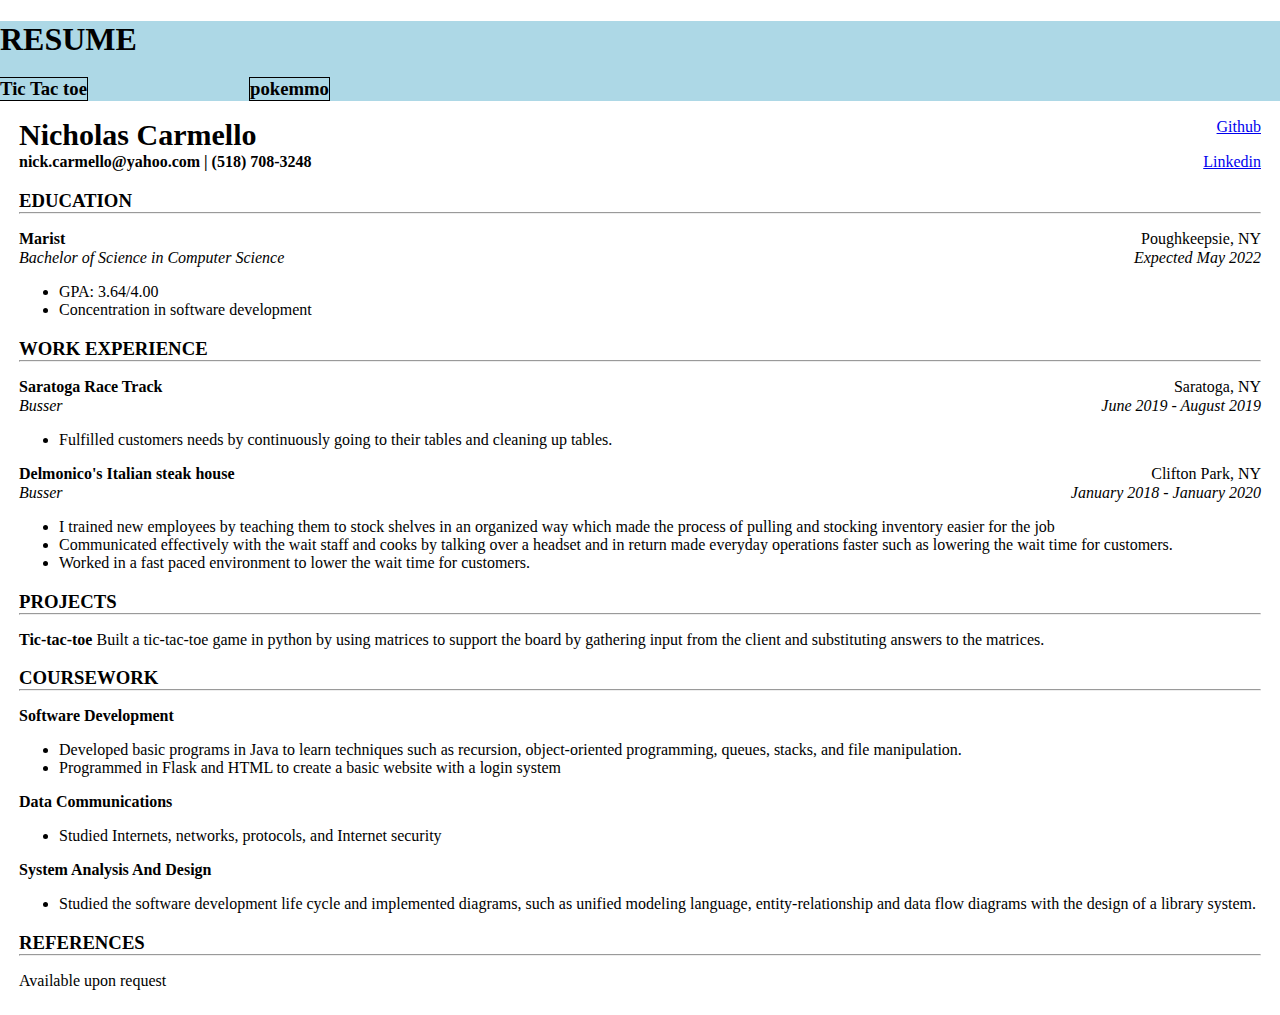
==== index.html @ c48d54e6 "pokemmo" ====
<!DOCTYPE html>
<html lang="en">
  <head>
    <meta charset="UTF-8" />
    <title>Resume</title>
    <link rel="stylesheet" href="styles.css" />
  </head>
  <body>
    <header>
      <!-- This needs to be done for the header, nav is for the links in the header "{{ url_for('static', filename='styles.css') }}" -->

      <div class="header">
        <h1><b>RESUME</b></h1>
        
        <a class="border" href="Tictactoe.html" target="_blank">
          <b><h3 class="white">Tic Tac toe</h3></b>

        </a>
        
        <a class="border" href="pokemmoBreeder.html" target="_blank">
            <b><h3 style = "left:250px" class="white">pokemmo</h3></b>
          </a>
        
        <br>
        <br>
        
      </div>
    </header>
    <!-- article and section tags need to be filled in -->
    <main>
      <p>
        <b style="font-size: 30px">Nicholas Carmello</b
        ><span class="right"
          ><a href="Https://www.github.com/nicholascarmello">Github</a></span
        >
      </p>
      <p class="fixedLineTop">
        <b>nick.carmello@yahoo.com | (518) 708-3248</b>
        <span class="right"
          ><a href="Https://www.linkedin.com/in/nickcarmello">Linkedin</a>
        </span>
      </p>

      <h3 class="fixedLine">EDUCATION</h3>
      <hr />
      <p><b>Marist </b><span class="right"> Poughkeepsie, NY</span></p>
      <p class="fixedTextJob">
        <i
          >Bachelor of Science in Computer Science
          <span class="right">Expected May 2022</span>
        </i>
      </p>
      <ul>
        <li>GPA: 3.64/4.00</li>
        <li>Concentration in software development</li>
      </ul>
      <h3 class="fixedLine"><b>WORK EXPERIENCE</b></h3>

      <hr />
      <p>
        <b>Saratoga Race Track </b><span class="right"> Saratoga, NY </span>
      </p>
      <p class="fixedTextJob">
        <i>Busser<span class="right"> June 2019 - August 2019</span></i>
      </p>
      <ul>
        <li>
          Fulfilled customers needs by continuously going to their tables and
          cleaning up tables.
        </li>
      </ul>

      <p>
        <b>Delmonico's Italian steak house </b
        ><span class="right"> Clifton Park, NY </span>
      </p>
      <p class="fixedTextJob">
        <i>Busser <span class="right"> January 2018 - January 2020</span></i>
      </p>
      <ul>
        <li>
          I trained new employees by teaching them to stock shelves in an
          organized way which made the process of pulling and stocking inventory
          easier for the job
        </li>
        <li>
          Communicated effectively with the wait staff and cooks by talking over
          a headset and in return made everyday operations faster such as
          lowering the wait time for customers.
        </li>
        <li>
          Worked in a fast paced environment to lower the wait time for
          customers.
        </li>
      </ul>

      <h3 class="fixedLine"><b>PROJECTS</b></h3>
      <hr />

      <p>
        <b>Tic-tac-toe</b> Built a tic-tac-toe game in python by using matrices
        to support the board by gathering input from the client and substituting
        answers to the matrices.
      </p>
      <h3 class="fixedLine"><b>COURSEWORK</b></h3>
      <hr />
      <p><b>Software Development</b></p>
      <ul>
        <li>
          Developed basic programs in Java to learn techniques such as
          recursion, object-oriented programming, queues, stacks, and file
          manipulation.
        </li>
        <li>
          Programmed in Flask and HTML to create a basic website with a login
          system
        </li>
      </ul>
      <p><b>Data Communications</b></p>
      <ul>
        <li>Studied Internets, networks, protocols, and Internet security</li>
      </ul>
      <p><b>System Analysis And Design</b></p>
      <ul>
        <li>
          Studied the software development life cycle and implemented diagrams,
          such as unified modeling language, entity-relationship and data flow
          diagrams with the design of a library system.
        </li>
      </ul>

      <h3 class="fixedLine"><b>REFERENCES</b></h3>
      <hr />
      <p>Available upon request</p>
    </main>

    <footer></footer>
  </body>
</html>
---- styles.css ----
p {
  color: black;
}

body {
  background-color: white;
}

/* dodgerblue looks good */
/* purple */
.header {
  color: black;
  background-color: lightblue;
  margin-left: -8px;
  margin-right: -10px;
  text-align: left;
  height: 80px;
}

.fixedLine {
  margin-bottom: -8px;
}
.fixedTextJob {
  margin-top: -15px;
}

.border {
  text-decoration: none;
  width: 0px;
}
.white {
  color: black;
  background-color: lightblue;
  position: absolute;
  top: 59px;
  border-outline: black;
  outline: 0.5px solid;
}


.fixedLineTop {
  margin-top: -15px;
}

.divider {
  flex-grow: 1;
  height: 1;
}

p {
  background-color: white;
  border-bottom: 5px;
}

.right {
  float: right;
}

main {
  background-color: white;
  padding: 1px;
  margin-right: 10px;
  margin-left: 10px;
}
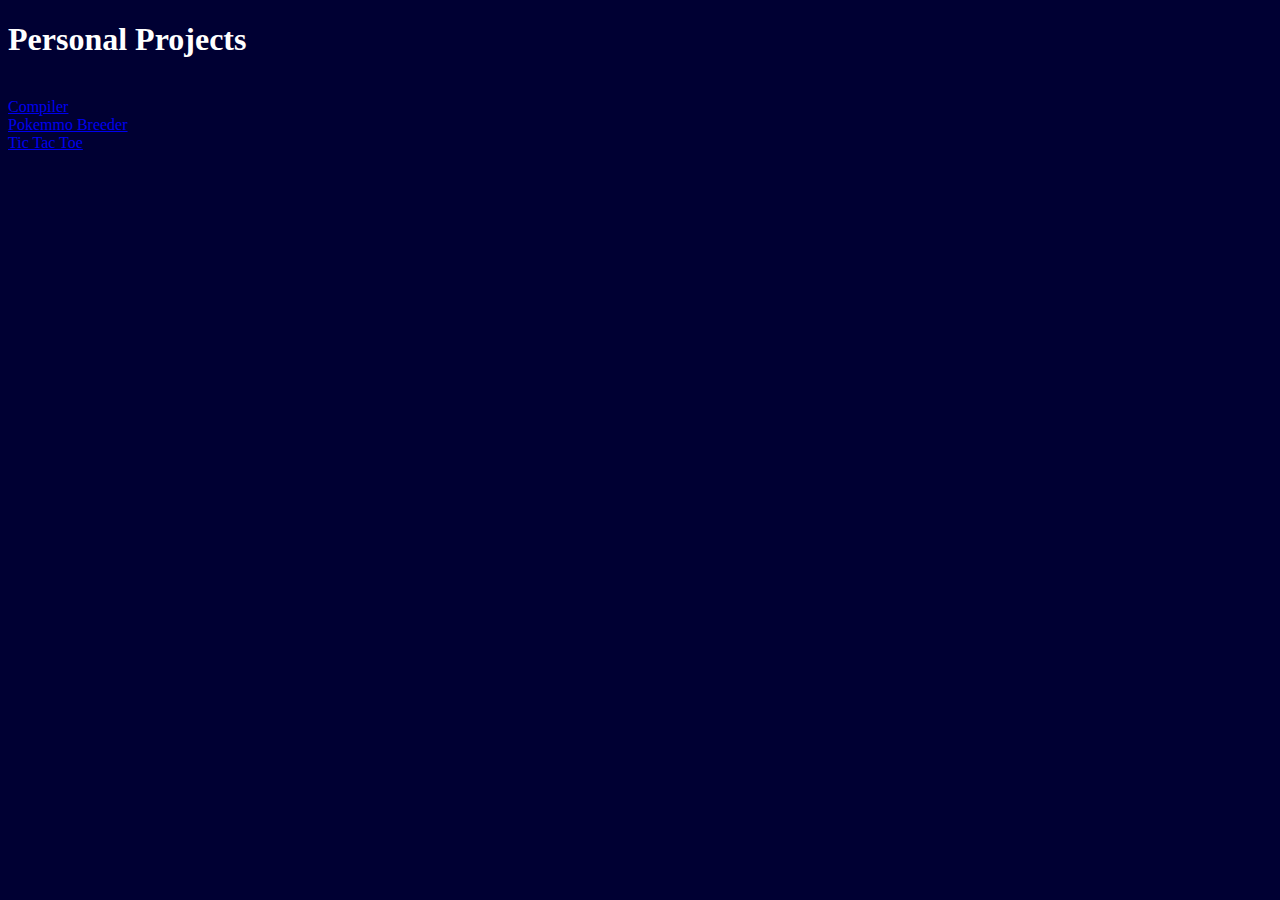
==== commit 8deac35a: "Rework personal project to display all projects" ====
--- a/index.html
+++ b/index.html
@@ -2,136 +2,38 @@
 <html lang="en">
   <head>
     <meta charset="UTF-8" />
-    <title>Resume</title>
-    <link rel="stylesheet" href="styles.css" />
+    <title>Personal Projects</title>
+    <link
+      href="https://cdn.jsdelivr.net/npm/bootstrap@5.3.2/dist/css/bootstrap.min.css"
+      rel="stylesheet"
+      integrity="sha384-T3c6CoIi6uLrA9TneNEoa7RxnatzjcDSCmG1MXxSR1GAsXEV/Dwwykc2MPK8M2HN"
+      crossorigin="anonymous"
+    />
+    <script
+      src="https://cdn.jsdelivr.net/npm/bootstrap@5.3.2/dist/js/bootstrap.bundle.min.js"
+      integrity="sha384-C6RzsynM9kWDrMNeT87bh95OGNyZPhcTNXj1NW7RuBCsyN/o0jlpcV8Qyq46cDfL"
+      crossorigin="anonymous"
+    ></script>
   </head>
-  <body>
-    <header>
-      <!-- This needs to be done for the header, nav is for the links in the header "{{ url_for('static', filename='styles.css') }}" -->
 
-      <div class="header">
-        <h1><b>RESUME</b></h1>
-        
-        <a class="border" href="Tictactoe.html" target="_blank">
-          <b><h3 class="white">Tic Tac toe</h3></b>
-
-        </a>
-        
-        <a class="border" href="pokemmoBreeder.html" target="_blank">
-            <b><h3 style = "left:250px" class="white">pokemmo</h3></b>
-          </a>
-        
-        <br>
-        <br>
-        
+  <body style="background-color: #000033">
+    <main>
+      <div class="container">
+        <div class="row">
+          <div class="col-sm"></div>
+          <div class="col-sm"><div class="text-center"><h1 style="color: white">Personal Projects</h1></div></div>
+          <div class="col-sm"></div>
+        </div>
       </div>
-    </header>
-    <!-- article and section tags need to be filled in -->
-    <main>
-      <p>
-        <b style="font-size: 30px">Nicholas Carmello</b
-        ><span class="right"
-          ><a href="Https://www.github.com/nicholascarmello">Github</a></span
-        >
-      </p>
-      <p class="fixedLineTop">
-        <b>nick.carmello@yahoo.com | (518) 708-3248</b>
-        <span class="right"
-          ><a href="Https://www.linkedin.com/in/nickcarmello">Linkedin</a>
-        </span>
-      </p>
-
-      <h3 class="fixedLine">EDUCATION</h3>
-      <hr />
-      <p><b>Marist </b><span class="right"> Poughkeepsie, NY</span></p>
-      <p class="fixedTextJob">
-        <i
-          >Bachelor of Science in Computer Science
-          <span class="right">Expected May 2022</span>
-        </i>
-      </p>
-      <ul>
-        <li>GPA: 3.64/4.00</li>
-        <li>Concentration in software development</li>
-      </ul>
-      <h3 class="fixedLine"><b>WORK EXPERIENCE</b></h3>
-
-      <hr />
-      <p>
-        <b>Saratoga Race Track </b><span class="right"> Saratoga, NY </span>
-      </p>
-      <p class="fixedTextJob">
-        <i>Busser<span class="right"> June 2019 - August 2019</span></i>
-      </p>
-      <ul>
-        <li>
-          Fulfilled customers needs by continuously going to their tables and
-          cleaning up tables.
-        </li>
-      </ul>
-
-      <p>
-        <b>Delmonico's Italian steak house </b
-        ><span class="right"> Clifton Park, NY </span>
-      </p>
-      <p class="fixedTextJob">
-        <i>Busser <span class="right"> January 2018 - January 2020</span></i>
-      </p>
-      <ul>
-        <li>
-          I trained new employees by teaching them to stock shelves in an
-          organized way which made the process of pulling and stocking inventory
-          easier for the job
-        </li>
-        <li>
-          Communicated effectively with the wait staff and cooks by talking over
-          a headset and in return made everyday operations faster such as
-          lowering the wait time for customers.
-        </li>
-        <li>
-          Worked in a fast paced environment to lower the wait time for
-          customers.
-        </li>
-      </ul>
-
-      <h3 class="fixedLine"><b>PROJECTS</b></h3>
-      <hr />
-
-      <p>
-        <b>Tic-tac-toe</b> Built a tic-tac-toe game in python by using matrices
-        to support the board by gathering input from the client and substituting
-        answers to the matrices.
-      </p>
-      <h3 class="fixedLine"><b>COURSEWORK</b></h3>
-      <hr />
-      <p><b>Software Development</b></p>
-      <ul>
-        <li>
-          Developed basic programs in Java to learn techniques such as
-          recursion, object-oriented programming, queues, stacks, and file
-          manipulation.
-        </li>
-        <li>
-          Programmed in Flask and HTML to create a basic website with a login
-          system
-        </li>
-      </ul>
-      <p><b>Data Communications</b></p>
-      <ul>
-        <li>Studied Internets, networks, protocols, and Internet security</li>
-      </ul>
-      <p><b>System Analysis And Design</b></p>
-      <ul>
-        <li>
-          Studied the software development life cycle and implemented diagrams,
-          such as unified modeling language, entity-relationship and data flow
-          diagrams with the design of a library system.
-        </li>
-      </ul>
-
-      <h3 class="fixedLine"><b>REFERENCES</b></h3>
-      <hr />
-      <p>Available upon request</p>
+      <br>
+      <div class="container">
+        <div class="row">
+          <div class="col-sm"><div class="text-center"><a href="./compilers/index.html" class="btn btn-primary">Compiler</a></div></div>
+          <div class="col-sm"><div class="text-center"><a href="./pokemmo/pokemmoBreeder.html" type="button" class="btn btn-primary">Pokemmo Breeder</a></div></div>
+          <div class="col-sm"><div class="text-center"><a href="./TicTacToe/Tictactoe.html" class="btn btn-primary">Tic Tac Toe</a></div></div>
+        </div>
+      </div>
+      <div></div>
     </main>
 
     <footer></footer>
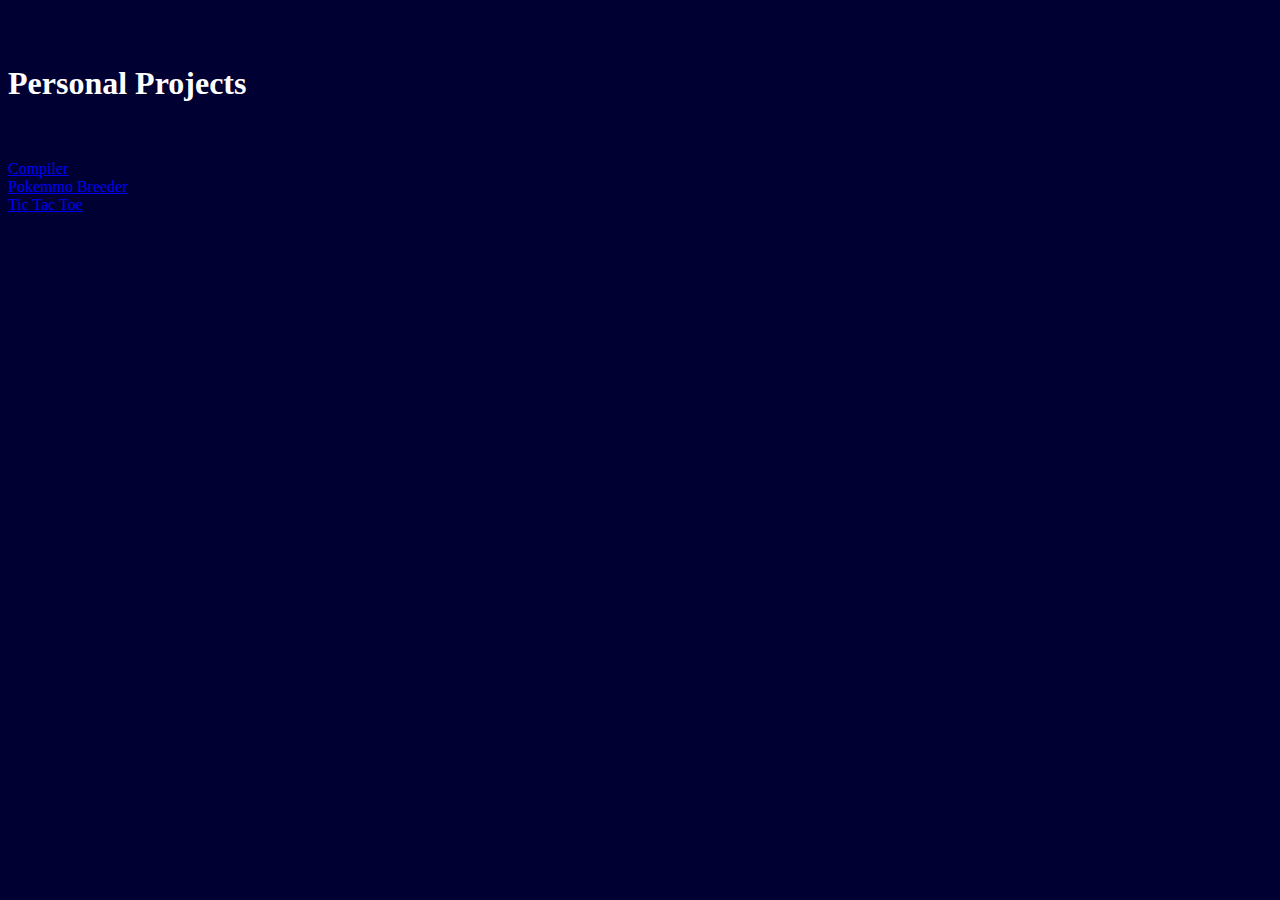
==== commit 4742dbe1: "Add breaks" ====
--- a/index.html
+++ b/index.html
@@ -18,6 +18,8 @@
 
   <body style="background-color: #000033">
     <main>
+      <br>
+      <br>
       <div class="container">
         <div class="row">
           <div class="col-sm"></div>
@@ -25,6 +27,7 @@
           <div class="col-sm"></div>
         </div>
       </div>
+      <br>
       <br>
       <div class="container">
         <div class="row">
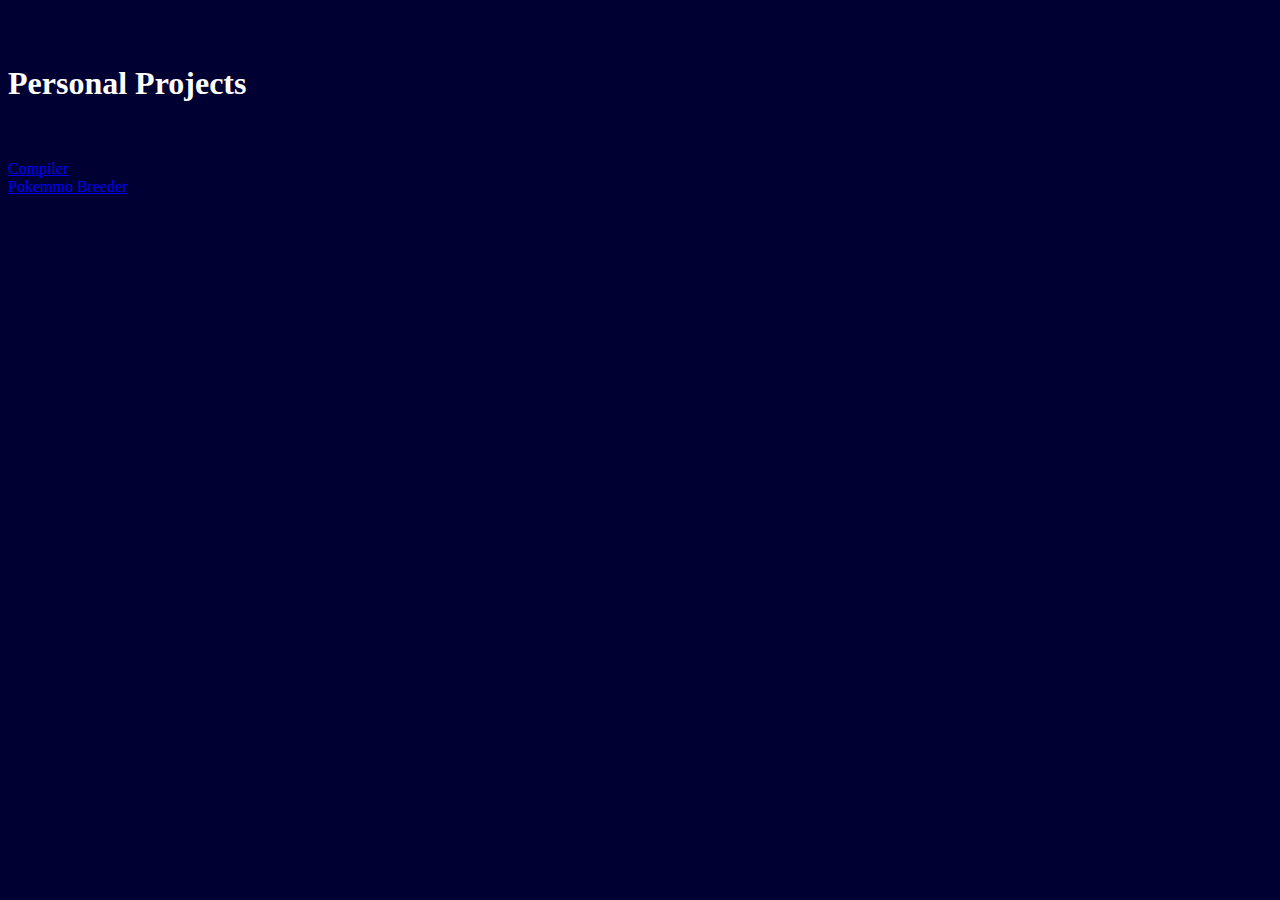
==== commit a1799e28: "remove tic tac toe" ====
--- a/index.html
+++ b/index.html
@@ -33,7 +33,7 @@
         <div class="row">
           <div class="col-sm"><div class="text-center"><a href="./compilers/index.html" class="btn btn-primary">Compiler</a></div></div>
           <div class="col-sm"><div class="text-center"><a href="./pokemmo/pokemmoBreeder.html" type="button" class="btn btn-primary">Pokemmo Breeder</a></div></div>
-          <div class="col-sm"><div class="text-center"><a href="./TicTacToe/Tictactoe.html" class="btn btn-primary">Tic Tac Toe</a></div></div>
+          <!-- <div class="col-sm"><div class="text-center"><a href="./TicTacToe/Tictactoe.html" class="btn btn-primary">Tic Tac Toe</a></div></div> -->
         </div>
       </div>
       <div></div>
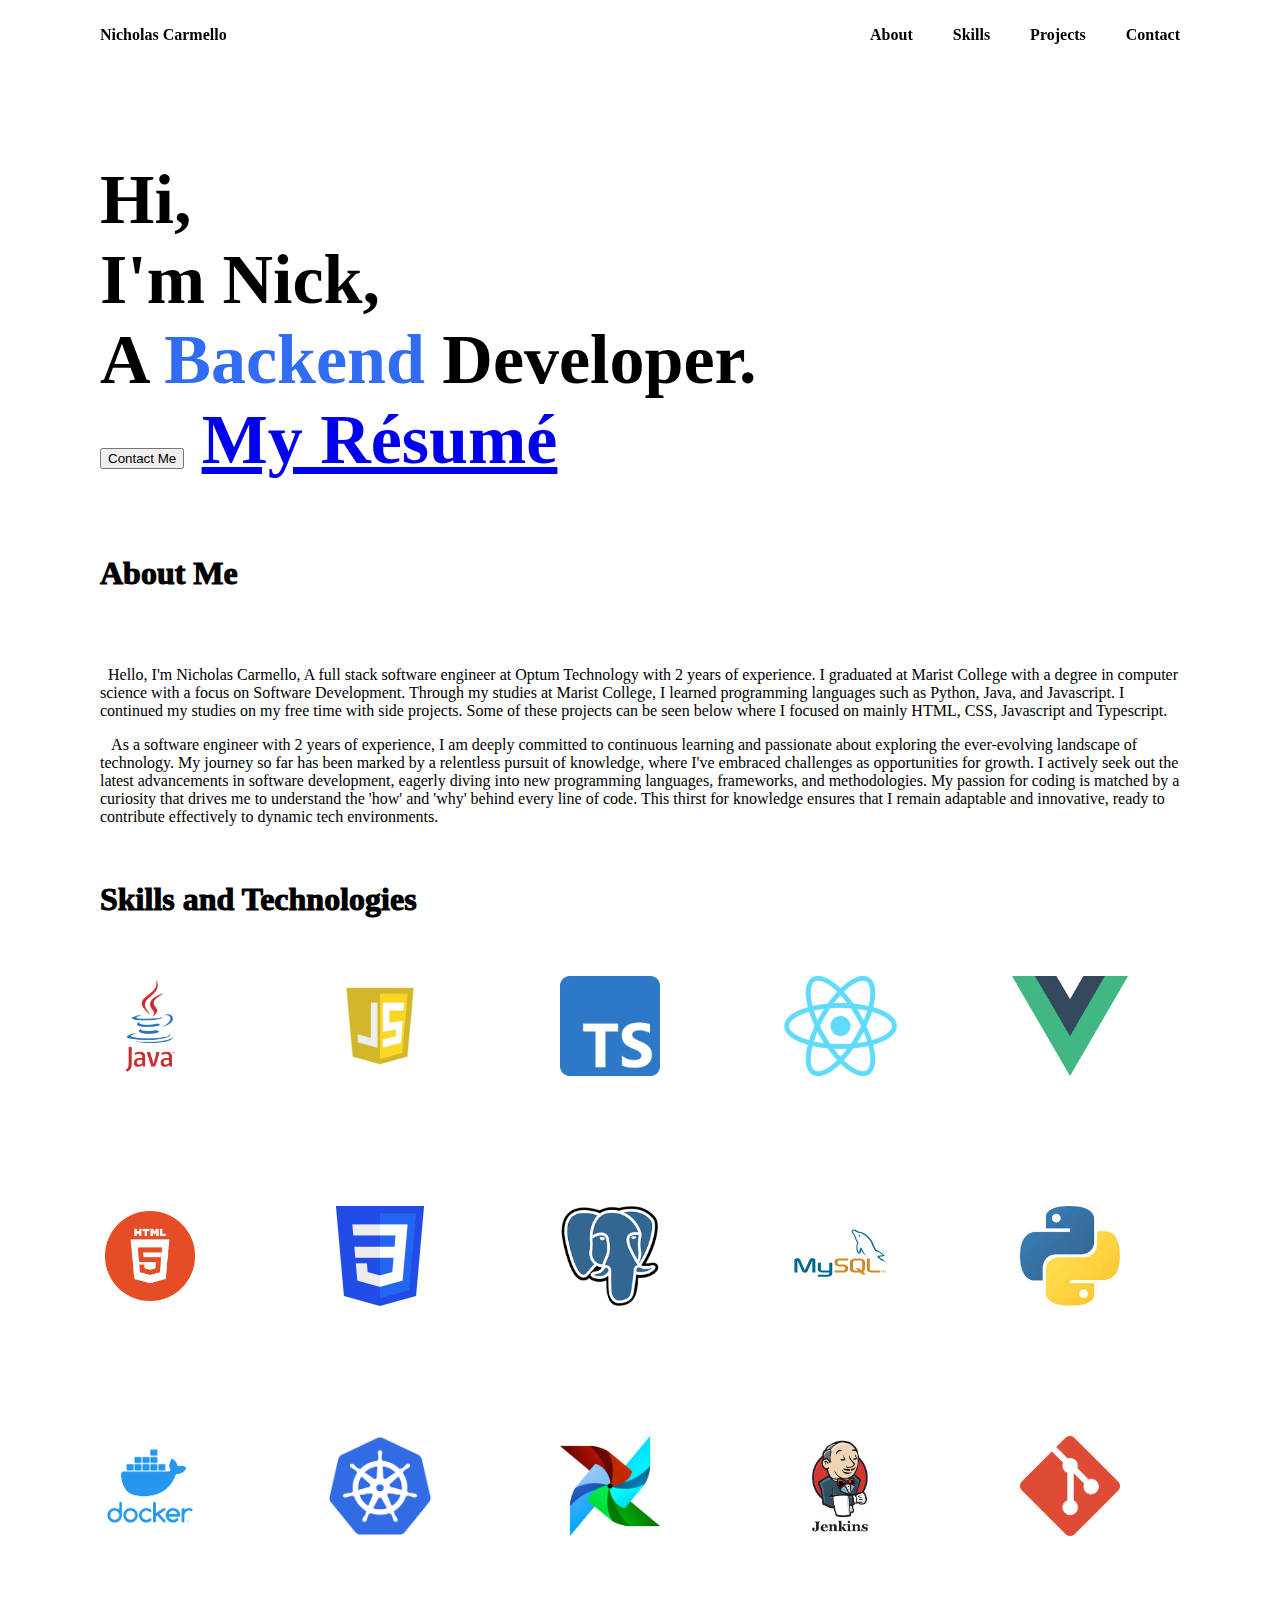
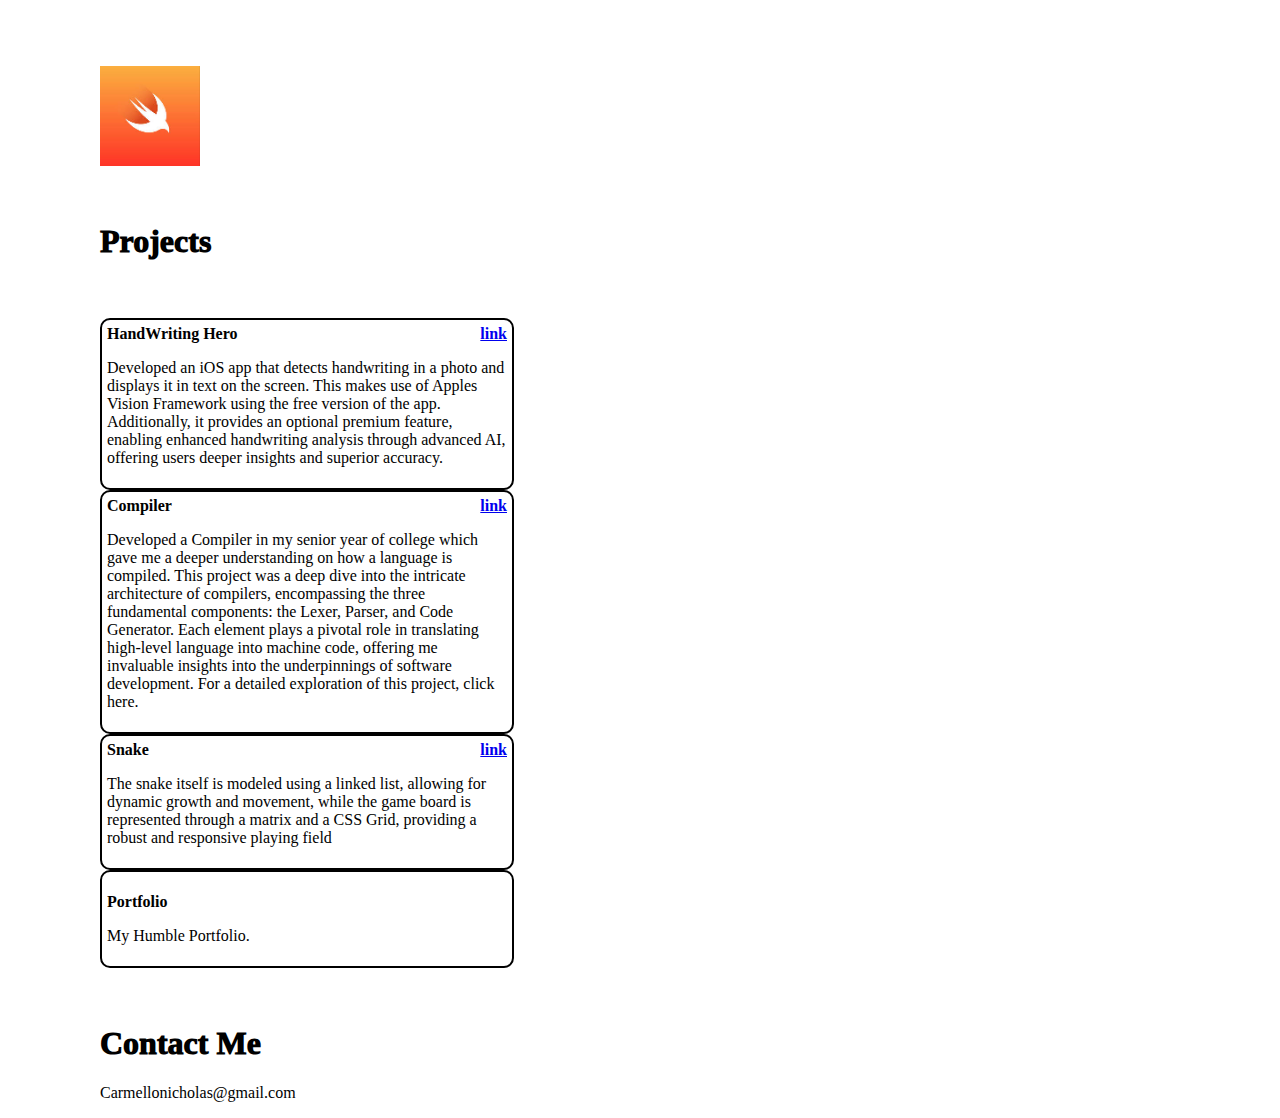
==== commit 128c3c86: "Update new portfolio" ====
--- a/index.html
+++ b/index.html
@@ -1,8 +1,7 @@
 <!DOCTYPE html>
-<html lang="en">
+<html>
   <head>
-    <meta charset="UTF-8" />
-    <title>Personal Projects</title>
+    <title>Portfolio</title>
     <link
       href="https://cdn.jsdelivr.net/npm/bootstrap@5.3.2/dist/css/bootstrap.min.css"
       rel="stylesheet"
@@ -14,31 +13,226 @@
       integrity="sha384-C6RzsynM9kWDrMNeT87bh95OGNyZPhcTNXj1NW7RuBCsyN/o0jlpcV8Qyq46cDfL"
       crossorigin="anonymous"
     ></script>
+    <link rel="stylesheet" href="main.css" />
+    <link rel="stylesheet" href="snakeGameForFrontPage.css" />
+    <script src="snakeGameForFrontPage.js" defer></script>
   </head>
-
-  <body style="background-color: #000033">
+  <body>
+    <header>
+      <h4 class="headerLeft">Nicholas Carmello</h4>
+      <div class="hello">
+        <h4 onclick="document.getElementById('about').scrollIntoView();">
+          About
+        </h4>
+        <h4 onclick="document.getElementById('skills').scrollIntoView();">
+          Skills
+        </h4>
+        <h4 onclick="document.getElementById('projects').scrollIntoView();">
+          Projects
+        </h4>
+        <h4 onclick="document.getElementById('contact').scrollIntoView();">
+          Contact
+        </h4>
+      </div>
+    </header>
+
     <main>
-      <br>
-      <br>
-      <div class="container">
-        <div class="row">
-          <div class="col-sm"></div>
-          <div class="col-sm"><div class="text-center"><h1 style="color: white">Personal Projects</h1></div></div>
-          <div class="col-sm"></div>
+      <section>
+        <div style="display: flex; justify-content: space-between">
+          <div
+            style="
+              font-weight: bold;
+              font-size: 70px;
+              margin-top: 100px;
+            "
+          >
+            Hi, <br />
+            I'm Nick,<br />
+            A
+            <div class="animate"></div>
+            Developer.<br />
+            <button
+              class="btn btn-primary"
+              onclick="document.getElementById('contact').scrollIntoView();"
+            >
+              Contact Me
+            </button>
+            <a class="btn btn-primary" href="resume.html">My Résumé</a>
+          </div>
+          <img class="profilePhoto" src="static/IMG_1080.HEIC" />
         </div>
-      </div>
-      <br>
-      <br>
-      <div class="container">
-        <div class="row">
-          <div class="col-sm"><div class="text-center"><a href="./compilers/index.html" class="btn btn-primary">Compiler</a></div></div>
-          <div class="col-sm"><div class="text-center"><a href="./pokemmo/pokemmoBreeder.html" type="button" class="btn btn-primary">Pokemmo Breeder</a></div></div>
-          <!-- <div class="col-sm"><div class="text-center"><a href="./TicTacToe/Tictactoe.html" class="btn btn-primary">Tic Tac Toe</a></div></div> -->
+        <br />
+      </section>
+      <br/>
+      <br/>
+      <section id="about">
+        <h1 style="font-weight: 1000">About Me</h1>
+        <br />
+        <br />
+        <p>
+          &nbsp;&nbsp;Hello, I'm Nicholas Carmello, A full stack software
+          engineer at Optum Technology with 2 years of experience. I graduated
+          at Marist College with a degree in computer science with a focus on
+          Software Development. Through my studies at Marist College, I learned
+          programming languages such as Python, Java, and Javascript. I
+          continued my studies on my free time with side projects. Some of these
+          projects can be seen below where I focused on mainly HTML, CSS,
+          Javascript and Typescript.
+        </p>
+        <p>
+          &nbsp;&nbsp; As a software engineer with 2 years of experience, I am
+          deeply committed to continuous learning and passionate about exploring
+          the ever-evolving landscape of technology. My journey so far has been
+          marked by a relentless pursuit of knowledge, where I've embraced
+          challenges as opportunities for growth. I actively seek out the latest
+          advancements in software development, eagerly diving into new
+          programming languages, frameworks, and methodologies. My passion for
+          coding is matched by a curiosity that drives me to understand the
+          'how' and 'why' behind every line of code. This thirst for knowledge
+          ensures that I remain adaptable and innovative, ready to contribute
+          effectively to dynamic tech environments.
+        </p>
+        <br />
+      </section>
+      <section id="skills">
+        <h1 style="font-weight: 1000">Skills and Technologies</h1>
+        <br />
+        <br />
+        <div class="skills">
+          <div class="skill">
+            <img class="javaLogo" src="./static/javaLogo.png" />
+            <div class="technology">Java</div>
+          </div>
+          <div class="skill">
+            <img class="javaLogo" src="./static/javascriptLogo.webp" />
+            <div class="technology">Javascript</div>
+          </div>
+          <div class="skill">
+            <img class="javaLogo" src="./static/typescriptLogo.png" />
+            <div class="technology">Typescript</div>
+          </div>
+          <div class="skill">
+            <img class="javaLogo" src="./static/reactLogo.png" />
+            <div class="technology">React</div>
+          </div>
+          <div class="skill">
+            <img class="javaLogo" src="./static/vueLogo.png" />
+            <div class="technology">Vue</div>
+          </div>
+          <div class="skill">
+            <img class="javaLogo" src="./static/newHtml.logo.webp" />
+            <div class="technology">HTML</div>
+          </div>
+          <div class="skill">
+            <img class="javaLogo" src="./static/cssLogo.png" />
+            <div class="technology">CSS</div>
+          </div>
+          <div class="skill">
+            <img class="javaLogo" src="./static/postgresLogo.png" />
+            <div class="technology">Postgres</div>
+          </div>
+          <div class="skill">
+            <img class="javaLogo" src="./static/mysqlLogo.svg" />
+            <div class="technology">MySQL</div>
+          </div>
+          <div class="skill">
+            <img class="javaLogo" src="./static/pythonLogo.jpeg" />
+            <div class="technology">Python</div>
+          </div>
+
+          <div class="skill">
+            <img class="javaLogo" src="./static/dockerLogo.png" />
+            <div class="technology">Docker</div>
+          </div>
+          <div class="skill">
+            <img class="javaLogo" src="./static/kubernetesLogo.png" />
+            <div class="technology">Kubernetes</div>
+          </div>
+
+          <div class="skill">
+            <img class="javaLogo" src="./static/airflowLogo.png" />
+            <div class="technology">Airflow</div>
+          </div>
+          <div class="skill">
+            <img class="javaLogo" src="./static/jenkinsLogo.jpeg" />
+            <div class="technology">Jenkins</div>
+          </div>
+          <div class="skill">
+            <img class="javaLogo" src="./static/gitLogo.png" />
+            <div class="technology">Git</div>
+          </div>
+          <div class="skill">
+            <img class="javaLogo" src="./static/swiftLogo.jpeg" />
+            <div class="technology">Swift</div>
+          </div>
         </div>
-      </div>
-      <div></div>
+      </section>
+
+      <br />
+      <br />
+      <section id="projects">
+        <h1 style="font-weight: 1000">Projects</h1>
+        <br />
+        <br />
+        <div style="display: flex; justify-content: space-between">
+          <div class="allProjects">
+            <div class="project">
+              <div>
+                <div>HandWriting Hero</div>
+                <a href="https://apps.apple.com/us/app/handwriting-hero/id6472244332">link</a>
+              </div>
+              <p>
+                Developed an iOS app that detects handwriting in a photo and
+                displays it in text on the screen. This makes use of Apples
+                Vision Framework using the free version of the app.
+                Additionally, it provides an optional premium feature, enabling
+                enhanced handwriting analysis through advanced AI, offering
+                users deeper insights and superior accuracy.
+              </p>
+            </div>
+            <div class="project">
+              <div>
+                <div>Compiler</div>
+                <a href="compilers/index.html">link</a>
+              </div>
+              <p>
+                Developed a Compiler in my senior year of college which gave me
+                a deeper understanding on how a language is compiled. This
+                project was a deep dive into the intricate architecture of
+                compilers, encompassing the three fundamental components: the
+                Lexer, Parser, and Code Generator. Each element plays a pivotal
+                role in translating high-level language into machine code,
+                offering me invaluable insights into the underpinnings of
+                software development. For a detailed exploration of this
+                project, click here.
+              </p>
+            </div>
+            <div class="project">
+              <div>
+                <div>Snake</div>
+                <a href="snakeGame/snakeGame.html">link</a>
+              </div>
+              <p>
+                The snake itself is modeled using a linked list, allowing for dynamic growth and movement, while the game board is represented through a matrix and a CSS Grid, providing a robust and responsive playing field
+              </p>
+            </div>
+            <div class="project">
+              <p>Portfolio</p>
+              <p>My Humble Portfolio.</p>
+            </div>
+          </div>
+          <div class="grid-container-border">
+            <div class="score">Score:</div>
+            <div class="grid-container"></div>
+          </div>
+        </div>
+        <br />
+        <br />
+      </section>
+      <section id="contact">
+        <h1 style="font-weight: 1000">Contact Me</h1>
+        <p>Carmellonicholas@gmail.com</p>
+      </section>
     </main>
-
-    <footer></footer>
   </body>
 </html>
--- a/main.css
+++ b/main.css
@@ -0,0 +1,138 @@
+header {
+  display: flex;
+  justify-content: space-between;
+  align-items: center;
+  position: sticky;
+  background-color: white;
+  height: 50px;
+  top: 0;
+  z-index: 1;
+  margin-top: 10px;
+}
+
+h4:hover{
+    background-color: lightgray;
+    border-radius: 5px;
+}
+
+@media only screen and (min-width: 200px) {
+    .profilePhoto{
+        width: 100px;
+        animation: none;
+        display: none;
+    }
+}
+@media only screen and (min-width: 1430px) {
+    .profilePhoto{
+        width: 500px; 
+        border-radius: 5%; 
+        margin-top: 100px;
+        display: inline-block;
+    }
+}
+
+body{
+    z-index: 0;
+    margin-left: 100px;
+    margin-right: 100px;
+}
+.javaLogo{
+    max-height: 100px;
+}
+.technology{
+   display: none;
+}
+.skill{
+    gap: 20px;
+    max-height: 100px;
+    display: flex;
+    align-items: center;
+    flex-direction: column;
+}
+
+.headerLeft {
+  justify-self: start;
+}
+
+.hello{
+    display: flex;
+    gap: 40px;
+}
+.skills{
+    display: flex;
+    flex-wrap: wrap;
+    gap: 130px;
+}
+.animate{
+    display: inline;
+    margin: 0;
+    padding: 0;
+    border: 0;
+    color: blue;
+}
+btn-primary{
+    color: rgb(49, 108, 244);
+}
+.project {
+    border: 2px solid black;
+    width: 400px;
+    max-width: 500px;
+    max-height: 500px;
+    border-radius: 10px;
+    padding: 5px;
+}
+.project :nth-child(1){
+    font-weight: 800;
+    display: flex;
+    justify-content: space-between;
+}
+.animate:before {
+       content: 'Backend';
+       -webkit-animation-name: animate;
+       -webkit-animation-duration: 2s;
+       animation-name: animate;
+       animation-duration: 2s;
+       animation-delay: 1s;
+       animation-iteration-count: infinite;
+       color: rgb(49, 108, 244);
+   }
+@keyframes rotate {
+    100% {
+        transform: rotateY(180deg) rotateY(-180deg);
+    }
+}
+@keyframes animate {
+       0% {
+           content: 'Backend';
+       }
+       33% {
+           content: 'Frontend';
+       }
+       66% {
+           content: 'Full Stack';
+       }
+   }
+
+img:hover{
+    animation: rotate 2s infinite;
+}
+
+.skill{
+    max-height: 100px;
+    max-width: 100px;
+    display: flex;
+    align-items: center;
+    flex-direction: column;
+}
+
+
+@keyframes typing {
+  from { width: 0 }
+  to { width: 100% }
+}
+
+/* The typewriter cursor effect */
+@keyframes blink-caret {
+  from, to { border-color: transparent }
+  50% { border-color: orange; }
+}--- a/snakeGameForFrontPage.css
+++ b/snakeGameForFrontPage.css
@@ -0,0 +1,58 @@
+@media only screen and (min-width: 1430px) {
+  .grid-container-border {
+    display: flex;
+    height: 700px;
+    background-color: rgb(31, 31, 46);
+    width: 700px;
+    border: 1px solid rgb(70, 76, 85);
+  }
+  .score {
+    display: block;
+    display: flex;
+    position: absolute;
+    color: white;
+    margin-left: 24px;
+    margin-top: 24px;
+    font-weight: bolder;
+  }
+  .grid-container {
+    margin: auto;
+    display: grid;
+    background-color: black;
+    color: blue;
+    grid-template-columns: 1fr 1fr 1fr 1fr 1fr 1fr 1fr 1fr 1fr 1fr 1fr 1fr 1fr 1fr 1fr 1fr 1fr 1fr 1fr 1fr 1fr 1fr;
+    max-width: 650px;
+    height: 550px;
+    width: 650px;
+    border: 1px solid rgb(70, 76, 85);
+    grid-template-rows: 1fr 1fr 1fr 1fr 1fr 1fr 1fr 1fr 1fr 1fr 1fr 1fr 1fr 1fr 1fr 1fr 1fr 1fr 1fr 1fr 1fr 1fr;
+  }
+  .score-place-holder {
+    margin-left: 6px;
+    font-weight: bolder;
+  }
+  .grid-item {
+    display: flex;
+    justify-content: center;
+    align-items: center;
+    background-color: black;
+    /* border: 1px solid gray; */
+  }
+  .grid-item-coin {
+    background-color: yellow;
+    height: 90%;
+    width: 90%;
+  }
+  .grid-item-snake {
+    background-color: green;
+    height: 90%;
+    width: 90%;
+    border: 1px solid gray;
+  }
+}
+
+@media only screen and (min-width: 0px) {
+    .score{
+        display: none;
+    }
+}
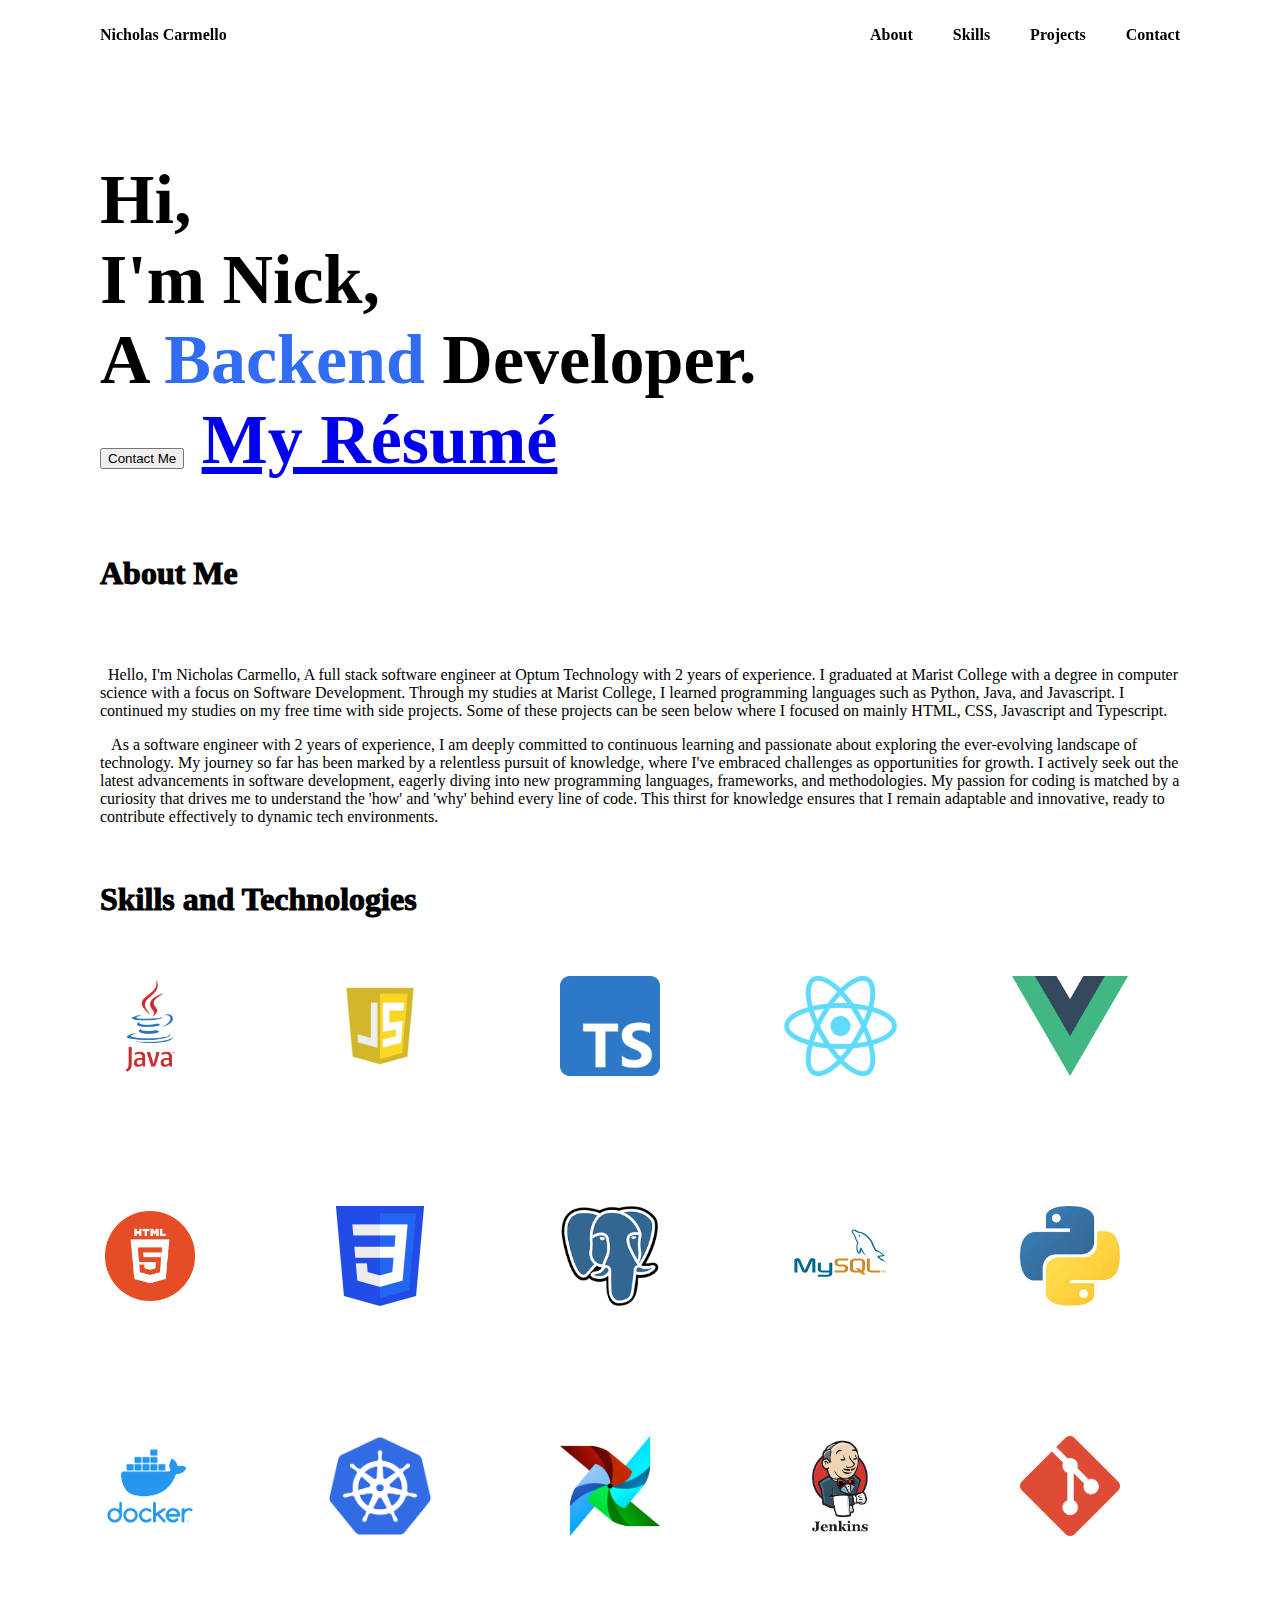
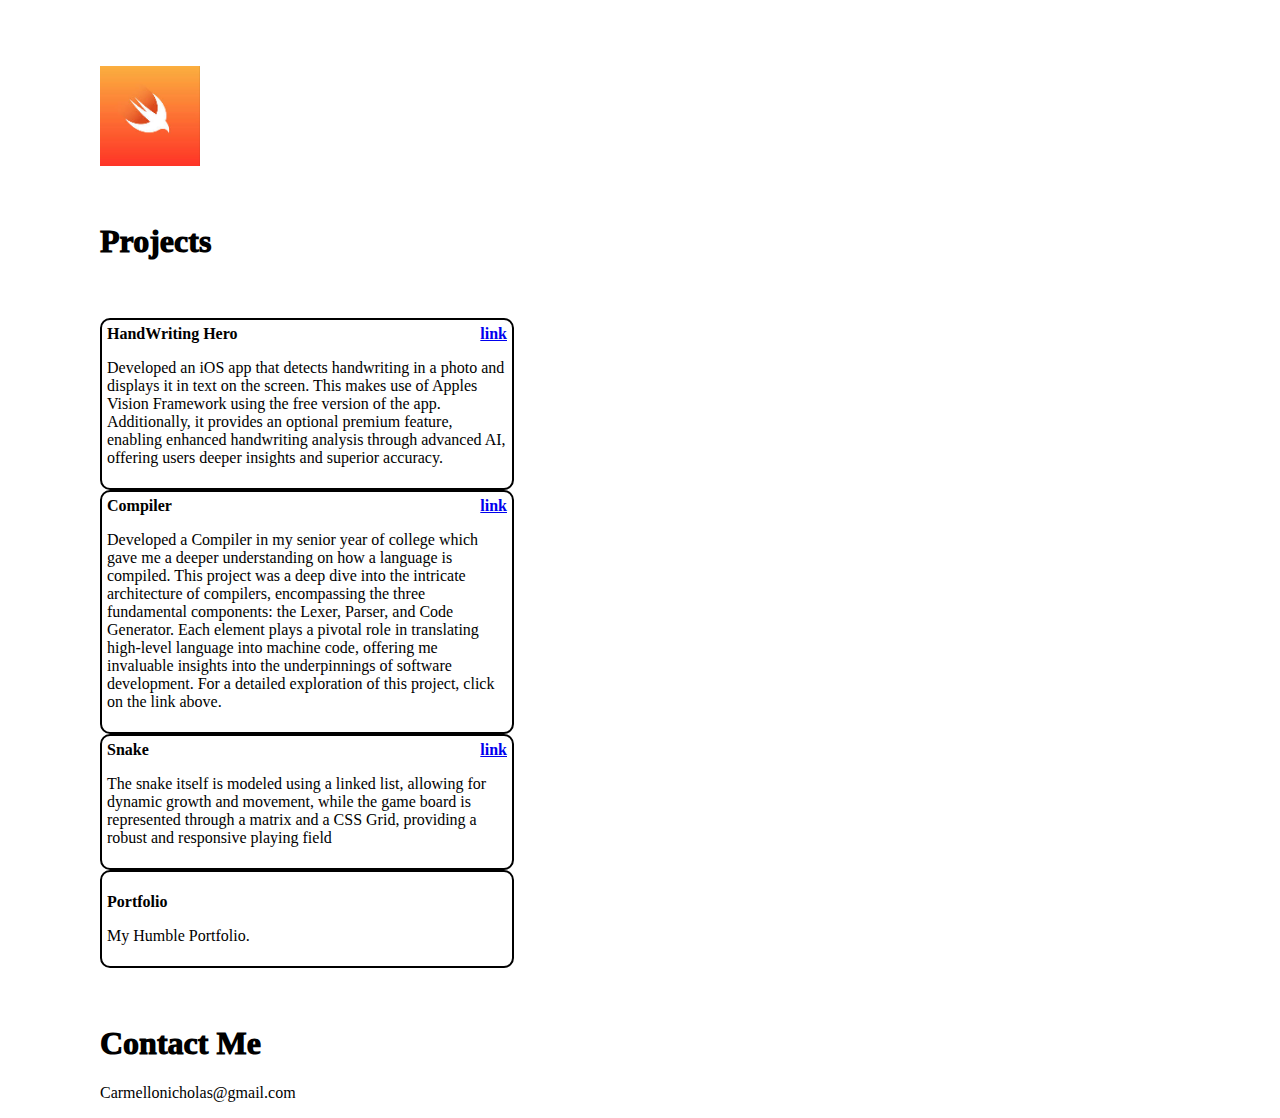
==== commit 4d3ff3ea: "Fix text" ====
--- a/index.html
+++ b/index.html
@@ -204,7 +204,7 @@
                 role in translating high-level language into machine code,
                 offering me invaluable insights into the underpinnings of
                 software development. For a detailed exploration of this
-                project, click here.
+                project, click on the link above.
               </p>
             </div>
             <div class="project">
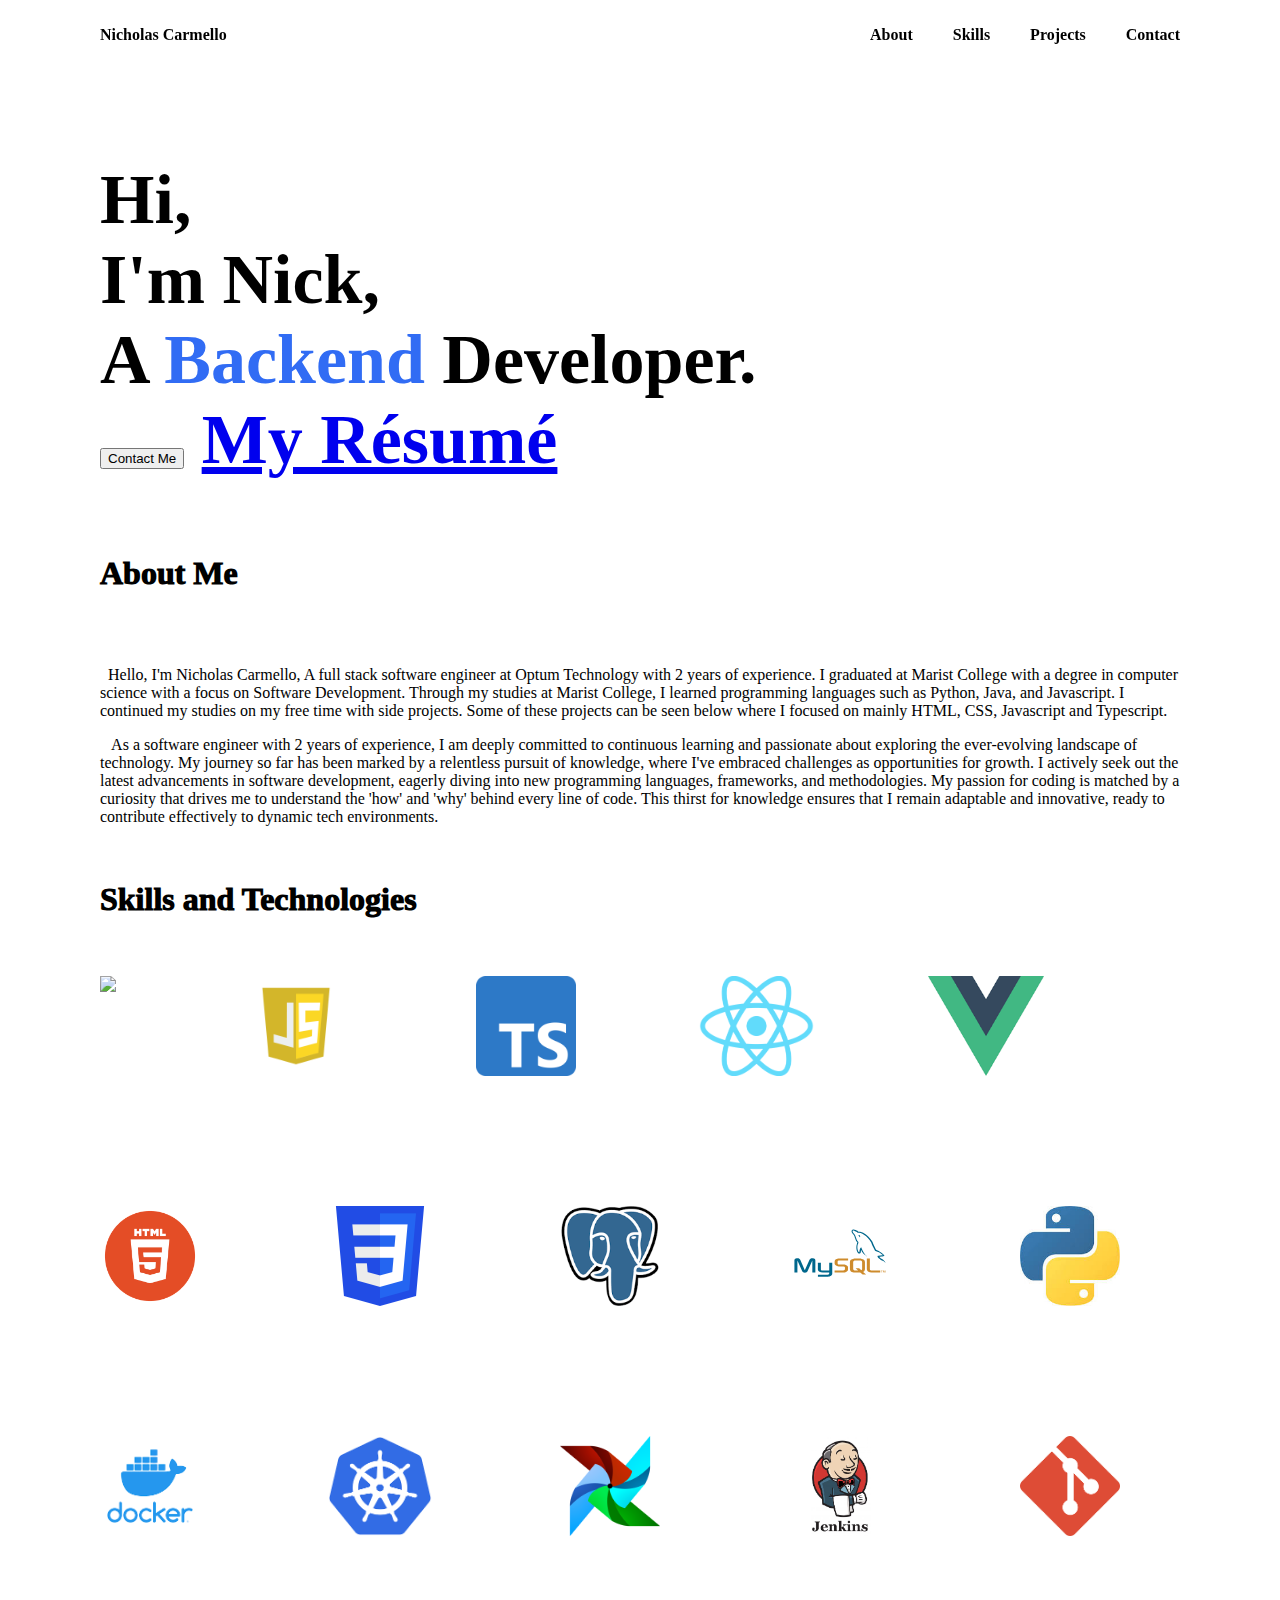
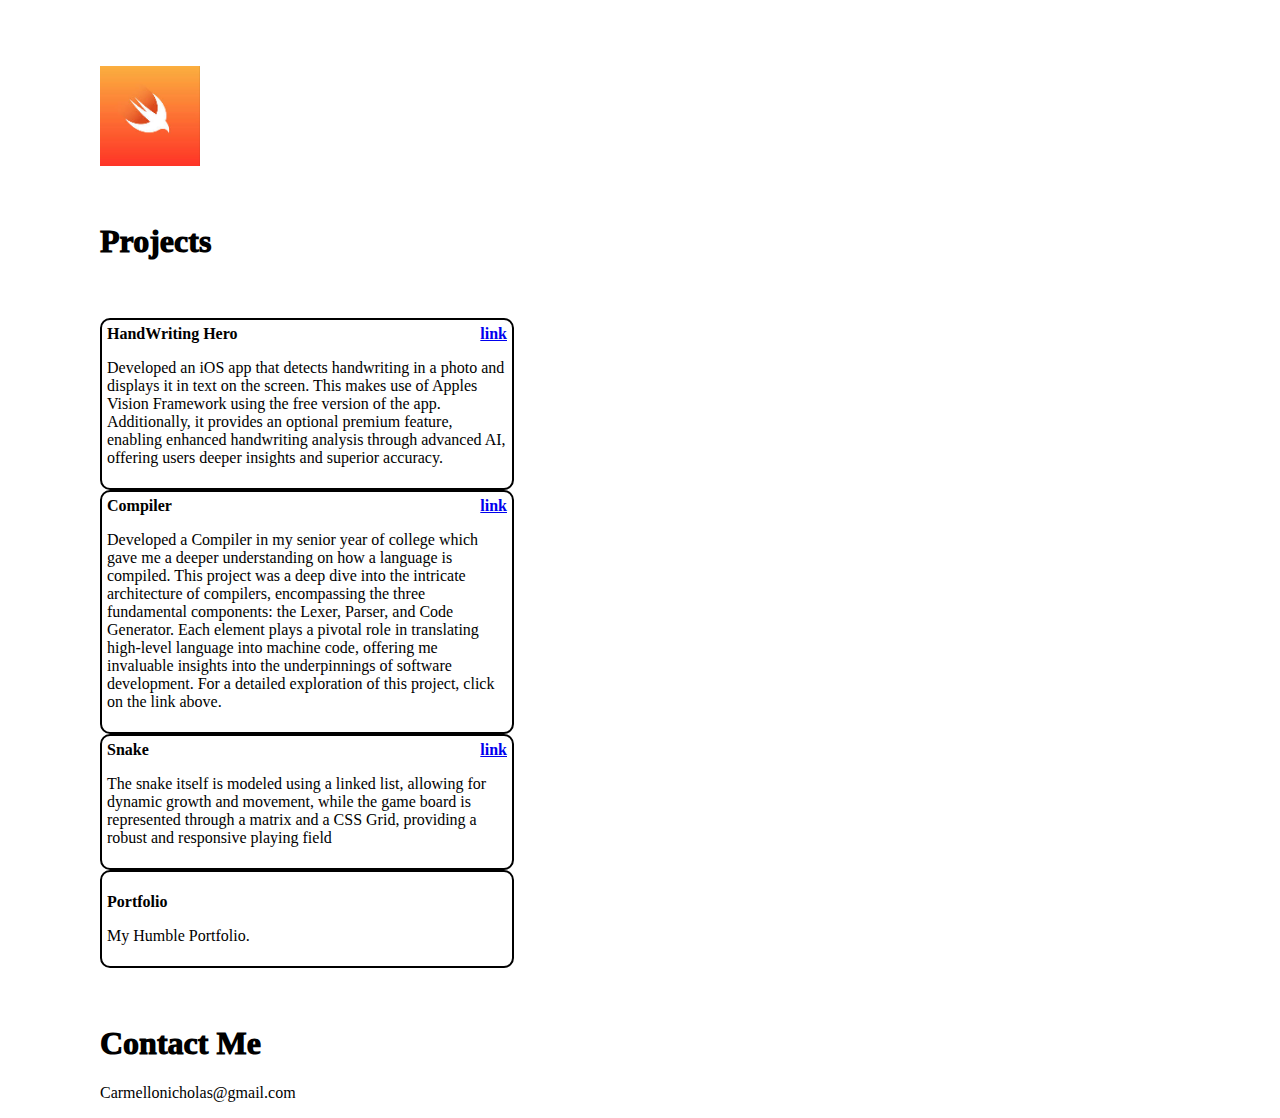
==== commit 08bb7239: "Clean up class names" ====
--- a/index.html
+++ b/index.html
@@ -20,7 +20,7 @@
   <body>
     <header>
       <h4 class="headerLeft">Nicholas Carmello</h4>
-      <div class="hello">
+      <div class="navBar">
         <h4 onclick="document.getElementById('about').scrollIntoView();">
           About
         </h4>
@@ -100,69 +100,69 @@
         <br />
         <div class="skills">
           <div class="skill">
-            <img class="javaLogo" src="./static/javaLogo.png" />
+            <img class="logo" src="./static/logo.png" />
             <div class="technology">Java</div>
           </div>
           <div class="skill">
-            <img class="javaLogo" src="./static/javascriptLogo.webp" />
+            <img class="logo" src="./static/javascriptLogo.webp" />
             <div class="technology">Javascript</div>
           </div>
           <div class="skill">
-            <img class="javaLogo" src="./static/typescriptLogo.png" />
+            <img class="logo" src="./static/typescriptLogo.png" />
             <div class="technology">Typescript</div>
           </div>
           <div class="skill">
-            <img class="javaLogo" src="./static/reactLogo.png" />
+            <img class="logo" src="./static/reactLogo.png" />
             <div class="technology">React</div>
           </div>
           <div class="skill">
-            <img class="javaLogo" src="./static/vueLogo.png" />
+            <img class="logo" src="./static/vueLogo.png" />
             <div class="technology">Vue</div>
           </div>
           <div class="skill">
-            <img class="javaLogo" src="./static/newHtml.logo.webp" />
+            <img class="logo" src="./static/newHtml.logo.webp" />
             <div class="technology">HTML</div>
           </div>
           <div class="skill">
-            <img class="javaLogo" src="./static/cssLogo.png" />
+            <img class="logo" src="./static/cssLogo.png" />
             <div class="technology">CSS</div>
           </div>
           <div class="skill">
-            <img class="javaLogo" src="./static/postgresLogo.png" />
+            <img class="logo" src="./static/postgresLogo.png" />
             <div class="technology">Postgres</div>
           </div>
           <div class="skill">
-            <img class="javaLogo" src="./static/mysqlLogo.svg" />
+            <img class="logo" src="./static/mysqlLogo.svg" />
             <div class="technology">MySQL</div>
           </div>
           <div class="skill">
-            <img class="javaLogo" src="./static/pythonLogo.jpeg" />
+            <img class="logo" src="./static/pythonLogo.jpeg" />
             <div class="technology">Python</div>
           </div>
 
           <div class="skill">
-            <img class="javaLogo" src="./static/dockerLogo.png" />
+            <img class="logo" src="./static/dockerLogo.png" />
             <div class="technology">Docker</div>
           </div>
           <div class="skill">
-            <img class="javaLogo" src="./static/kubernetesLogo.png" />
+            <img class="logo" src="./static/kubernetesLogo.png" />
             <div class="technology">Kubernetes</div>
           </div>
 
           <div class="skill">
-            <img class="javaLogo" src="./static/airflowLogo.png" />
+            <img class="logo" src="./static/airflowLogo.png" />
             <div class="technology">Airflow</div>
           </div>
           <div class="skill">
-            <img class="javaLogo" src="./static/jenkinsLogo.jpeg" />
+            <img class="logo" src="./static/jenkinsLogo.jpeg" />
             <div class="technology">Jenkins</div>
           </div>
           <div class="skill">
-            <img class="javaLogo" src="./static/gitLogo.png" />
+            <img class="logo" src="./static/gitLogo.png" />
             <div class="technology">Git</div>
           </div>
           <div class="skill">
-            <img class="javaLogo" src="./static/swiftLogo.jpeg" />
+            <img class="logo" src="./static/swiftLogo.jpeg" />
             <div class="technology">Swift</div>
           </div>
         </div>
--- a/main.css
+++ b/main.css
@@ -36,7 +36,7 @@
     margin-left: 100px;
     margin-right: 100px;
 }
-.javaLogo{
+.logo{
     max-height: 100px;
 }
 .technology{
@@ -54,7 +54,7 @@
   justify-self: start;
 }
 
-.hello{
+.navBar{
     display: flex;
     gap: 40px;
 }
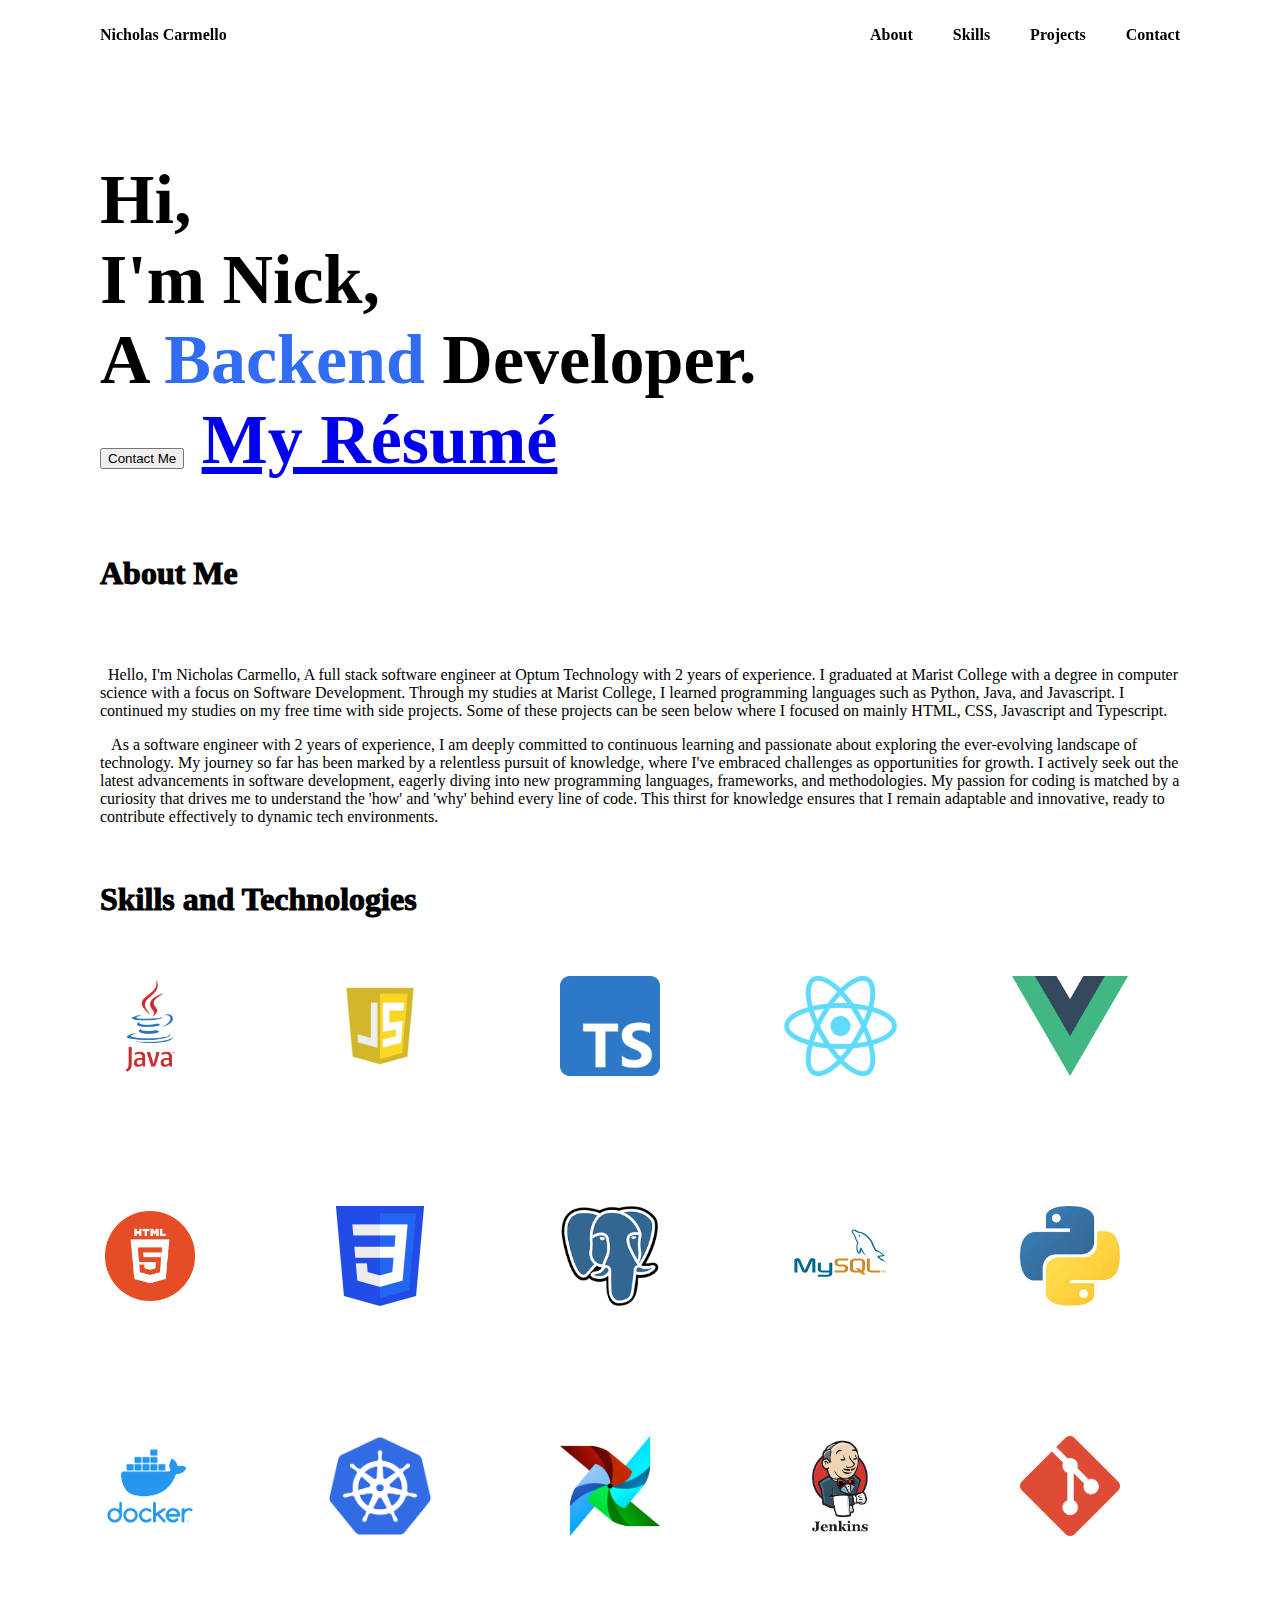
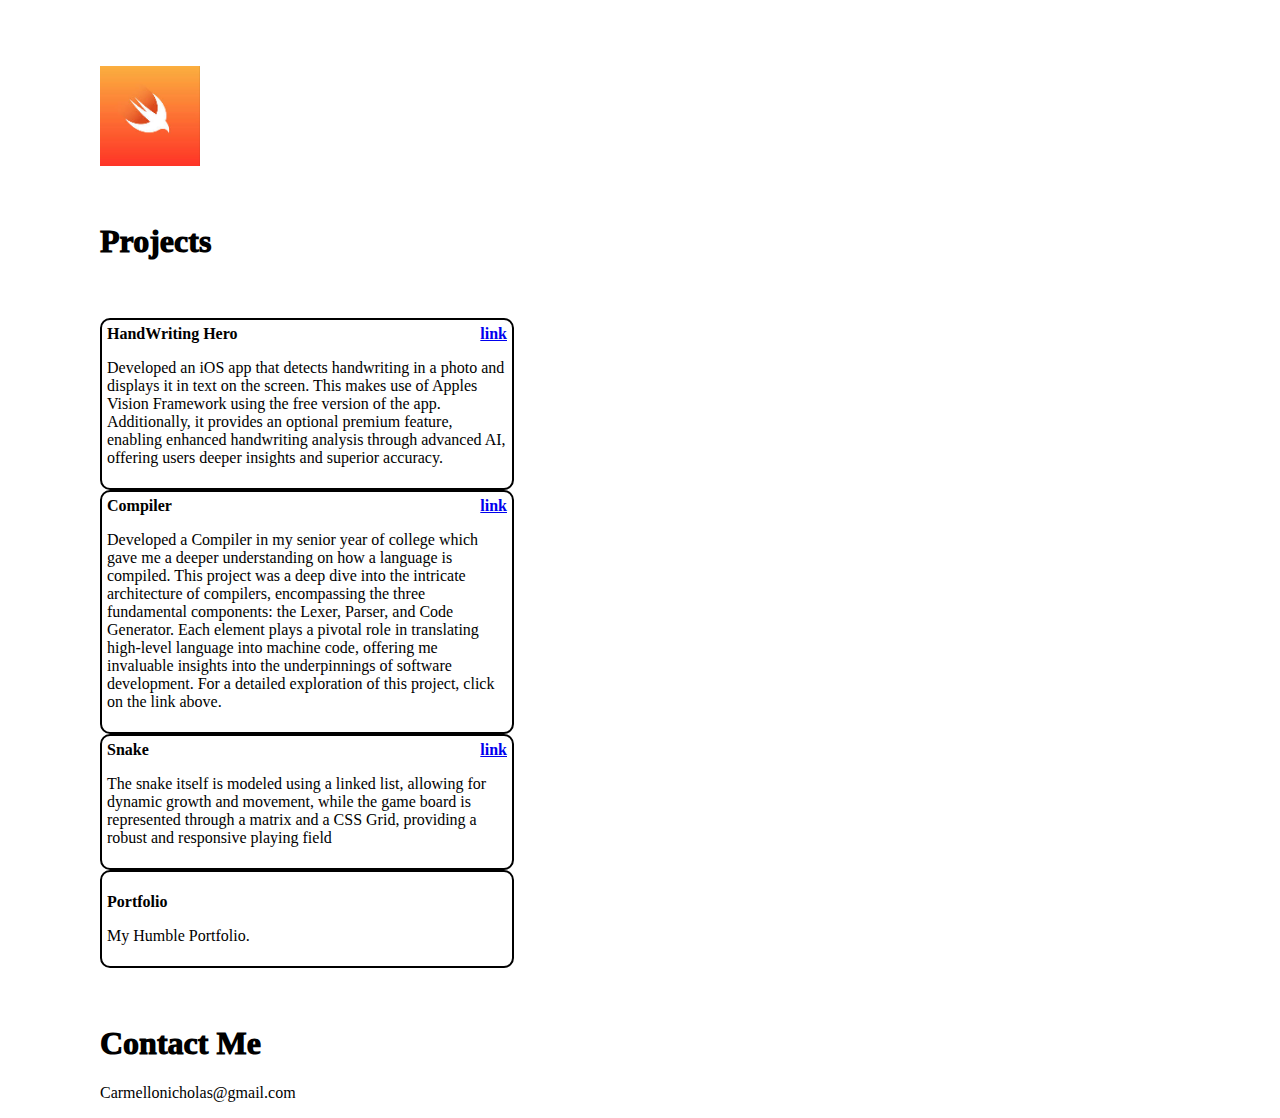
==== commit 157b9c89: "Clean up class names" ====
--- a/index.html
+++ b/index.html
@@ -100,7 +100,7 @@
         <br />
         <div class="skills">
           <div class="skill">
-            <img class="logo" src="./static/logo.png" />
+            <img class="logo" src="./static/javaLogo.png" />
             <div class="technology">Java</div>
           </div>
           <div class="skill">
--- a/main.css
+++ b/main.css
@@ -10,129 +10,129 @@
   margin-top: 10px;
 }
 
-h4:hover{
-    background-color: lightgray;
-    border-radius: 5px;
+h4:hover {
+  background-color: lightgray;
+  border-radius: 5px;
 }
 
 @media only screen and (min-width: 200px) {
-    .profilePhoto{
-        width: 100px;
-        animation: none;
-        display: none;
-    }
+  .profilePhoto {
+    width: 100px;
+    animation: none;
+    display: none;
+  }
 }
 @media only screen and (min-width: 1430px) {
-    .profilePhoto{
-        width: 500px; 
-        border-radius: 5%; 
-        margin-top: 100px;
-        display: inline-block;
-    }
+  .profilePhoto {
+    width: 500px;
+    border-radius: 5%;
+    margin-top: 100px;
+    display: inline-block;
+  }
 }
 
-body{
-    z-index: 0;
-    margin-left: 100px;
-    margin-right: 100px;
+body {
+  z-index: 0;
+  margin-left: 100px;
+  margin-right: 100px;
 }
-.logo{
-    max-height: 100px;
+
+.logo {
+  max-height: 100px;
 }
-.technology{
-   display: none;
+
+.technology {
+  display: none;
 }
-.skill{
-    gap: 20px;
-    max-height: 100px;
-    display: flex;
-    align-items: center;
-    flex-direction: column;
+
+.skill {
+  gap: 20px;
+  max-height: 100px;
+  display: flex;
+  align-items: center;
+  flex-direction: column;
 }
 
 .headerLeft {
   justify-self: start;
 }
 
-.navBar{
-    display: flex;
-    gap: 40px;
+.navBar {
+  display: flex;
+  gap: 40px;
 }
-.skills{
-    display: flex;
-    flex-wrap: wrap;
-    gap: 130px;
-}
-.animate{
-    display: inline;
-    margin: 0;
-    padding: 0;
-    border: 0;
-    color: blue;
-}
-btn-primary{
-    color: rgb(49, 108, 244);
-}
-.project {
-    border: 2px solid black;
-    width: 400px;
-    max-width: 500px;
-    max-height: 500px;
-    border-radius: 10px;
-    padding: 5px;
-}
-.project :nth-child(1){
-    font-weight: 800;
-    display: flex;
-    justify-content: space-between;
-}
-.animate:before {
-       content: 'Backend';
-       -webkit-animation-name: animate;
-       -webkit-animation-duration: 2s;
-       animation-name: animate;
-       animation-duration: 2s;
-       animation-delay: 1s;
-       animation-iteration-count: infinite;
-       color: rgb(49, 108, 244);
-   }
-@keyframes rotate {
-    100% {
-        transform: rotateY(180deg) rotateY(-180deg);
-    }
-}
-@keyframes animate {
-       0% {
-           content: 'Backend';
-       }
-       33% {
-           content: 'Frontend';
-       }
-       66% {
-           content: 'Full Stack';
-       }
-   }
-
-img:hover{
-    animation: rotate 2s infinite;
+.skills {
+  display: flex;
+  flex-wrap: wrap;
+  gap: 130px;
 }
 
-.skill{
-    max-height: 100px;
-    max-width: 100px;
-    display: flex;
-    align-items: center;
-    flex-direction: column;
+.animate {
+  display: inline;
+  margin: 0;
+  padding: 0;
+  border: 0;
+  color: blue;
+}
+
+btn-primary {
+  color: rgb(49, 108, 244);
+}
+
+.project {
+  border: 2px solid black;
+  width: 400px;
+  max-width: 500px;
+  max-height: 500px;
+  border-radius: 10px;
+  padding: 5px;
+}
+
+.project :nth-child(1) {
+  font-weight: 800;
+  display: flex;
+  justify-content: space-between;
+}
+
+.animate:before {
+  content: "Backend";
+  -webkit-animation-name: animate;
+  -webkit-animation-duration: 2s;
+  animation-name: animate;
+  animation-duration: 2s;
+  animation-delay: 1s;
+  animation-iteration-count: infinite;
+  color: rgb(49, 108, 244);
+}
+
+@keyframes rotate {
+  100% {
+    transform: rotateY(180deg) rotateY(-180deg);
+  }
+}
+
+@keyframes animate {
+  0% {
+    content: "Backend";
+  }
+  33% {
+    content: "Frontend";
+  }
+  66% {
+    content: "Full Stack";
+  }
+}
+
+img:hover {
+  animation: rotate 2s infinite;
+}
+
+.skill {
+  max-height: 100px;
+  max-width: 100px;
+  display: flex;
+  align-items: center;
+  flex-direction: column;
 }
 
 
-@keyframes typing {
-  from { width: 0 }
-  to { width: 100% }
-}
-
-/* The typewriter cursor effect */
-@keyframes blink-caret {
-  from, to { border-color: transparent }
-  50% { border-color: orange; }
-}--- a/snakeGameForFrontPage.css
+++ b/snakeGameForFrontPage.css
@@ -1,3 +1,7 @@
+.score{
+    display: none;
+}
+
 @media only screen and (min-width: 1430px) {
   .grid-container-border {
     display: flex;
@@ -6,8 +10,8 @@
     width: 700px;
     border: 1px solid rgb(70, 76, 85);
   }
+
   .score {
-    display: block;
     display: flex;
     position: absolute;
     color: white;
@@ -15,6 +19,7 @@
     margin-top: 24px;
     font-weight: bolder;
   }
+
   .grid-container {
     margin: auto;
     display: grid;
@@ -36,7 +41,6 @@
     justify-content: center;
     align-items: center;
     background-color: black;
-    /* border: 1px solid gray; */
   }
   .grid-item-coin {
     background-color: yellow;
@@ -51,8 +55,3 @@
   }
 }
 
-@media only screen and (min-width: 0px) {
-    .score{
-        display: none;
-    }
-}
